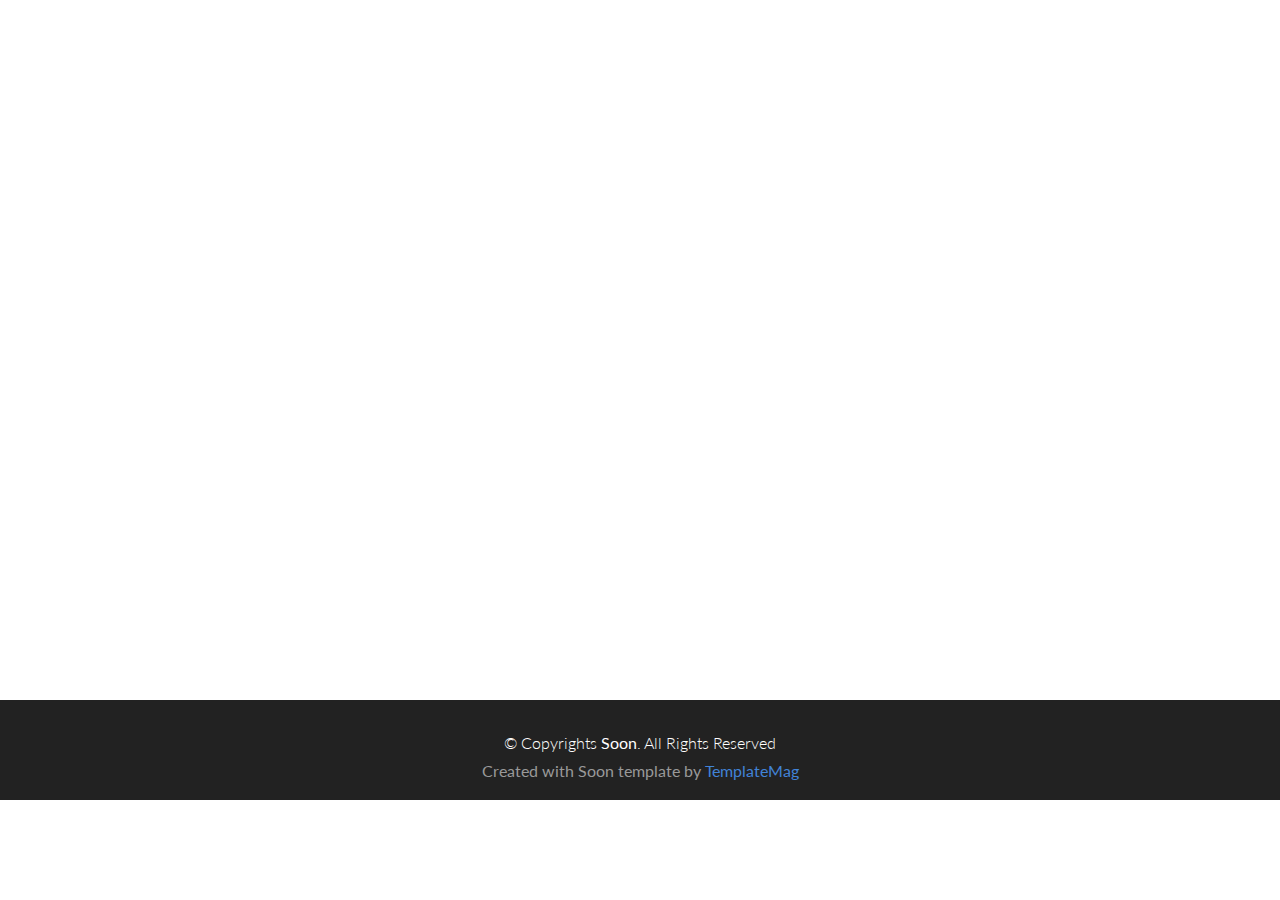
==== cd.html @ c9a6887a "Add files via upload" ====
<!DOCTYPE html>
<html lang="en">
<head>
  <meta charset="utf-8">
  <title>THE BIRTHDAY</title>
  <meta content="width=device-width, initial-scale=1.0" name="viewport">
  <meta content="" name="keywords">
  <meta content="" name="description">

  <!-- Favicons -->
  <link href="img/favicon.png" rel="icon">
  <link href="img/apple-touch-icon.png" rel="apple-touch-icon">

  <!-- Google Fonts -->
  <link href="https://fonts.googleapis.com/css?family=Lato:300,400,700,900" rel="stylesheet">

  <!-- Bootstrap CSS File -->
  <link href="lib/bootstrap/css/bootstrap.min.css" rel="stylesheet">

  <!-- Libraries CSS Files -->
  <link href="lib/ionicons/css/ionicons.min.css" rel="stylesheet">

  <!-- Main Stylesheet File -->
  <link href="css/style.css" rel="stylesheet">

  <!-- =======================================================
    Template Name: Soon
    Template URL: https://templatemag.com/soon-website-under-construction-template/
    Author: TemplateMag.com
    License: https://templatemag.com/license/
  ======================================================= -->

  <!-- Global site tag (gtag.js) - Google Analytics -->
    <script async src="https://www.googletagmanager.com/gtag/js?id=UA-136163354-1"></script>
    <script>
      window.dataLayer = window.dataLayer || [];
      function gtag(){dataLayer.push(arguments);}
      gtag('js', new Date());

      gtag('config', 'UA-136163354-1');
    </script>
</head>

<body>

  <div id="h">
    <div class="container">
      <div class="row">
        <div class="col-md-8 col-md-offset-2">
          <h1>THE 28TH BIRTHDAY</h1>
          <h5></h5>
          <h2> <span class="no-wrap"> </span></h2>
          <div class="countdown-header">
            <div class="countdown" data-date="2024/1/6"></div>
          </div>
          <br><br><br><br><br><br>
          <br><br><br><br><br><br>
        </div>
      </div>
      <!--/row-->
    </div>
    <!--/container-->
  </div>
  <!--/H-->



  <div id="copyrights">
    <div class="container">
      <p>
        &copy; Copyrights <strong>Soon</strong>. All Rights Reserved
      </p>
      <div class="credits">
        <!--
          You are NOT allowed to delete the credit link to TemplateMag with free version.
          You can delete the credit link only if you bought the pro version.
          Buy the pro version with working PHP/AJAX contact form: https://templatemag.com/soon-website-under-construction-template/
          Licensing information: https://templatemag.com/license/
        -->
        Created with Soon template by <a href="https://templatemag.com/">TemplateMag</a>
      </div>
    </div>
  </div>
  <!-- / copyrights -->

  <!-- JavaScript Libraries -->
  <script src="lib/jquery/jquery.min.js"></script>
  <script src="lib/bootstrap/js/bootstrap.min.js"></script>
  <script src="lib/php-mail-form/validate.js"></script>
  <script src="lib/countdown/jquery.plugin.min.js"></script>
  <script src="lib/countdown/jquery.countdown.min.js"></script>

  <!-- Template Main Javascript File -->
  <script src="js/main2.js"></script>

</body>
</html>
---- css/style.css ----
/**
* Template Name: Soon
* Template URL: https://templatemag.com/soon-website-under-construction-template/
* Author: TemplateMag.com
* License: https://templatemag.com/license/
*/

/*	################################################################
	1. GENERAL STRUCTURES
################################################################# */

* {
  margin: 0;
  padding: 0px;
  font-family: 'Lato', sans-serif;
}

body {
  background: #fff;
  margin: 0;
  color: #5a5a5a;
}

h1, h2, h3, h4, h5, h6 {
  font-family: 'Lato', sans-serif;
  font-weight: 300;
}

p {
  padding: 0;
  margin-bottom: 12px;
  font-family: 'Lato', sans-serif;
  font-weight: 300;
  font-size: 16px;
  line-height: 26px;
  color: #666;
  margin-top: 10px;
}

html, body {
  height: 100%;
}

.alignleft {
  float: left;
}

.alignright {
  float: right;
}

.aligncenter {
  margin-left: auto;
  margin-right: auto;
  display: block;
  clear: both;
}

.centered {
  text-align: center
}

.mt {
  margin-top: 50px;
}

.mb {
  margin-bottom: 50px;
}

.mtb {
  margin-top: 50px;
  margin-bottom: 50px;
}

.mtb2 {
  margin-top: 100px;
  margin-bottom: 100px;
}

.ptb {
  padding-top: 80px;
  padding-bottom: 80px;
}

@media (max-width: 768px) {
  .ptb img {
    max-width: 100%;
  }
}

.clear {
  clear: both;
  display: block;
  font-size: 0;
  height: 0;
  line-height: 0;
  width: 100%;
}

::-moz-selection {
  color: #fff;
  text-shadow: none;
  background: #2B2E31;
}

::selection {
  color: #fff;
  text-shadow: none;
  background: #2B2E31;
}

*, *:after, *:before {
  -webkit-box-sizing: border-box;
  -moz-box-sizing: border-box;
  box-sizing: border-box;
  padding: 0;
  margin: 0;
}

a {
  padding: 0;
  margin: 0;
  text-decoration: none;
  -webkit-transition: background-color .4s linear, color .4s linear;
  -moz-transition: background-color .4s linear, color .4s linear;
  -o-transition: background-color .4s linear, color .4s linear;
  -ms-transition: background-color .4s linear, color .4s linear;
  transition: background-color .4s linear, color .4s linear;
  color: #4183D7;
}

a:hover, a:focus {
  text-decoration: none;
  color: #696E74;
}

.nopadding {
  padding: 0px !important;
  margin: 0px;
}

/* FORM CONFIGURATION */

input {
  font-size: 16px;
  min-height: 40px;
  border-radius: 25px;
  line-height: 20px;
  padding: 11px 30px 12px;
  border: 1px solid #b9b9af;
  margin-bottom: 10px;
  margin-top: 20px;
  background-color: #fff;
  opacity: 0.9;
  -webkit-transition: background-color 0.2s;
  transition: background-color 0.2s;
}

.subscribe-input {
  float: left;
  width: 65%;
  text-align: left;
  margin-right: 2px;
}

@media screen and (max-width: 767px) {
  .subscribe-input {
    width: 100%;
  }
}

.subscribe-submit {
  right: 0;
}

/*Buttons Configuration */

.btn-conf {
  border-radius: 50px;
  margin-right: 15px;
  font-size: 11px;
  letter-spacing: 1px;
  text-transform: uppercase;
  padding: 13px 28px 12px 28px;
  margin-top: 20px;
}

.btn-blue {
  background: #4183D7;
  color: white
}

/* HEADER SECTION */

#h {
  background: url(../img/header.jpg) no-repeat center top;
  padding-top: 150px;
  text-align: center;
  background-attachment: relative;
  background-position: center center;
  min-height: 700px;
  width: 100%;
  color: white;
  -webkit-background-size: 100%;
  -moz-background-size: 100%;
  -o-background-size: 100%;
  background-size: 100%;
  -webkit-background-size: cover;
  -moz-background-size: cover;
  -o-background-size: cover;
  background-size: cover;
}

#h h1 {
  font-weight: 900;
  font-size: 60px;
  letter-spacing: 1px;
}
.no-wrap {
    display: inline-block; 
}
#h h2 {
  font-size: 38px;
}

#h h5 {
  font-weight: 400;
  letter-spacing: 0.8px;
  margin-bottom: 25px;
}

/* COUNTDOWN CONFIGURATION */

.countdown-divider {
  padding: 144px 0px;
}

.countdown-divider img, {
  max-width: 300px;
  display: inline-block;
  margin-bottom: 12px;
}

.countdown-header h1 {
  margin-bottom: 0px;
}

.countdown-header:before {
  opacity: 0.8 !important;
}

.countdown-header .uppercase {
  display: block;
  font-weight: 600;
  margin-bottom: 24px;
}

@media all and (max-width: 768px) {
  .countdown-header img {
    max-width: 150px;
  }
}

.countdown {
  text-align: center;
  margin-top: 72px;
}

.countdown-row {
  color: #fff;
  font-size: 80px;
  font-weight: 300;
}

.countdown-section {
  width: 25%;
  display: inline-block;
}

.countdown-amount {
  display: inline-block;
  margin-bottom: 20px;
}

.countdown-period {
  display: block;
  font-size: 24px;
}

@media all and (max-width: 767px) {
  .countdown {
    margin-top: 48px;
  }
  .countdown-row {
    font-size: 36px;
  }
  .countdown-period {
    font-size: 16px;
  }
}

/* Grey Section */

#g {
  padding-bottom: 80px;
  padding-top: 80px;
  background: #f5f5f5;
}

#g i {
  font-size: 22px;
  margin-right: 16px;
}

/* Contact Form */

#contact {
  padding: 40px 0;
}

#contact h2 {
  margin-bottom: 20px;
}

.contact-form label {
  color: #999;
}

.contact-form input, .contact-form textarea {
  padding: 10px 12px;
  border-radius: 0;
  box-shadow: none;
  font-size: 14px;
  height: auto;
}

.contact-form .form-send {
  text-align: center;
}

.contact-form .form-send button {
  background: #4183D7;
  border: 0;
  padding: 14px 30px;
  color: #fff;
  transition: 0.4s;
  cursor: pointer;
  border-radius: 50px;
  text-transform: uppercase;
  font-size: 14px;
  margin-top: 15px;
}

.contact-form .form-send button:hover {
  background: #569cf5;
}

.contact-form .validate {
  display: none;
  color: red;
  margin: 0 0 15px 0;
  font-weight: 400;
  font-size: 13px;
}

.contact-form .loading {
  display: none;
  color: #555;
  background: #fff;
  text-align: center;
  padding: 15px;
  margin: 15px 0;
}

.contact-form .loading:before {
  content: "";
  display: inline-block;
  border-radius: 50%;
  width: 24px;
  height: 24px;
  border: 3px solid #18d26e;
  border-top-color: #eee;
  -webkit-animation: animate-loading 1s linear infinite;
  animation: animate-loading 1s linear infinite;
}

@-webkit-keyframes animate-loading {
  0% {
    -webkit-transform: rotate(0deg);
    transform: rotate(0deg);
  }

  100% {
    -webkit-transform: rotate(360deg);
    transform: rotate(360deg);
  }
}

@keyframes animate-loading {
  0% {
    -webkit-transform: rotate(0deg);
    transform: rotate(0deg);
  }

  100% {
    -webkit-transform: rotate(360deg);
    transform: rotate(360deg);
  }
}

.contact-form .error-message {
  display: none;
  color: #fff;
  background: #ed3c0d;
  text-align: center;
  padding: 15px;
  font-weight: 600;
  margin: 15px 0;
}

.contact-form .sent-message {
  display: none;
  color: #fff;
  background: #18d26e;
  text-align: center;
  padding: 15px;
  font-weight: 600;
  margin: 15px 0;
}

/* Copyrights */

#copyrights {
  background: #222222;
  padding: 20px 0;
  text-align: center;
}

#copyrights p {
  margin-bottom: 5px;
  color: #fff;
}

#copyrights a {
  color: #4183D7;
}

.credits {
  color: #999;
}
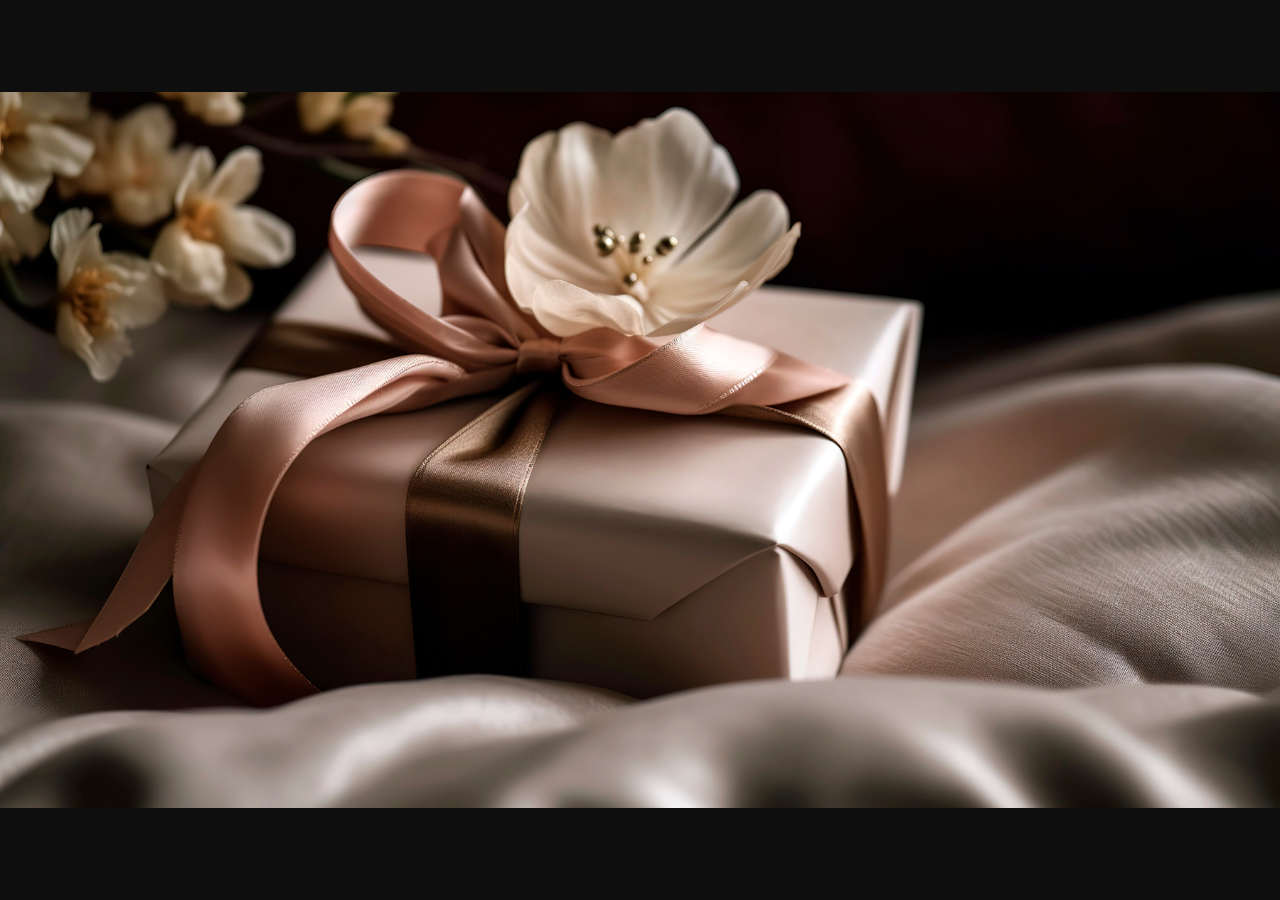
==== commit e119977b: "Add files via upload" ====
--- a/cd.html
+++ b/cd.html
@@ -2,7 +2,7 @@
 <html lang="en">
 <head>
   <meta charset="utf-8">
-  <title>THE BIRTHDAY</title>
+  <title>X</title>
   <meta content="width=device-width, initial-scale=1.0" name="viewport">
   <meta content="" name="keywords">
   <meta content="" name="description">
@@ -47,7 +47,7 @@
     <div class="container">
       <div class="row">
         <div class="col-md-8 col-md-offset-2">
-          <h1>THE 28TH BIRTHDAY</h1>
+          <h1>CHRISTMAS...?</h1>
           <h5></h5>
           <h2> <span class="no-wrap"> </span></h2>
           <div class="countdown-header">
